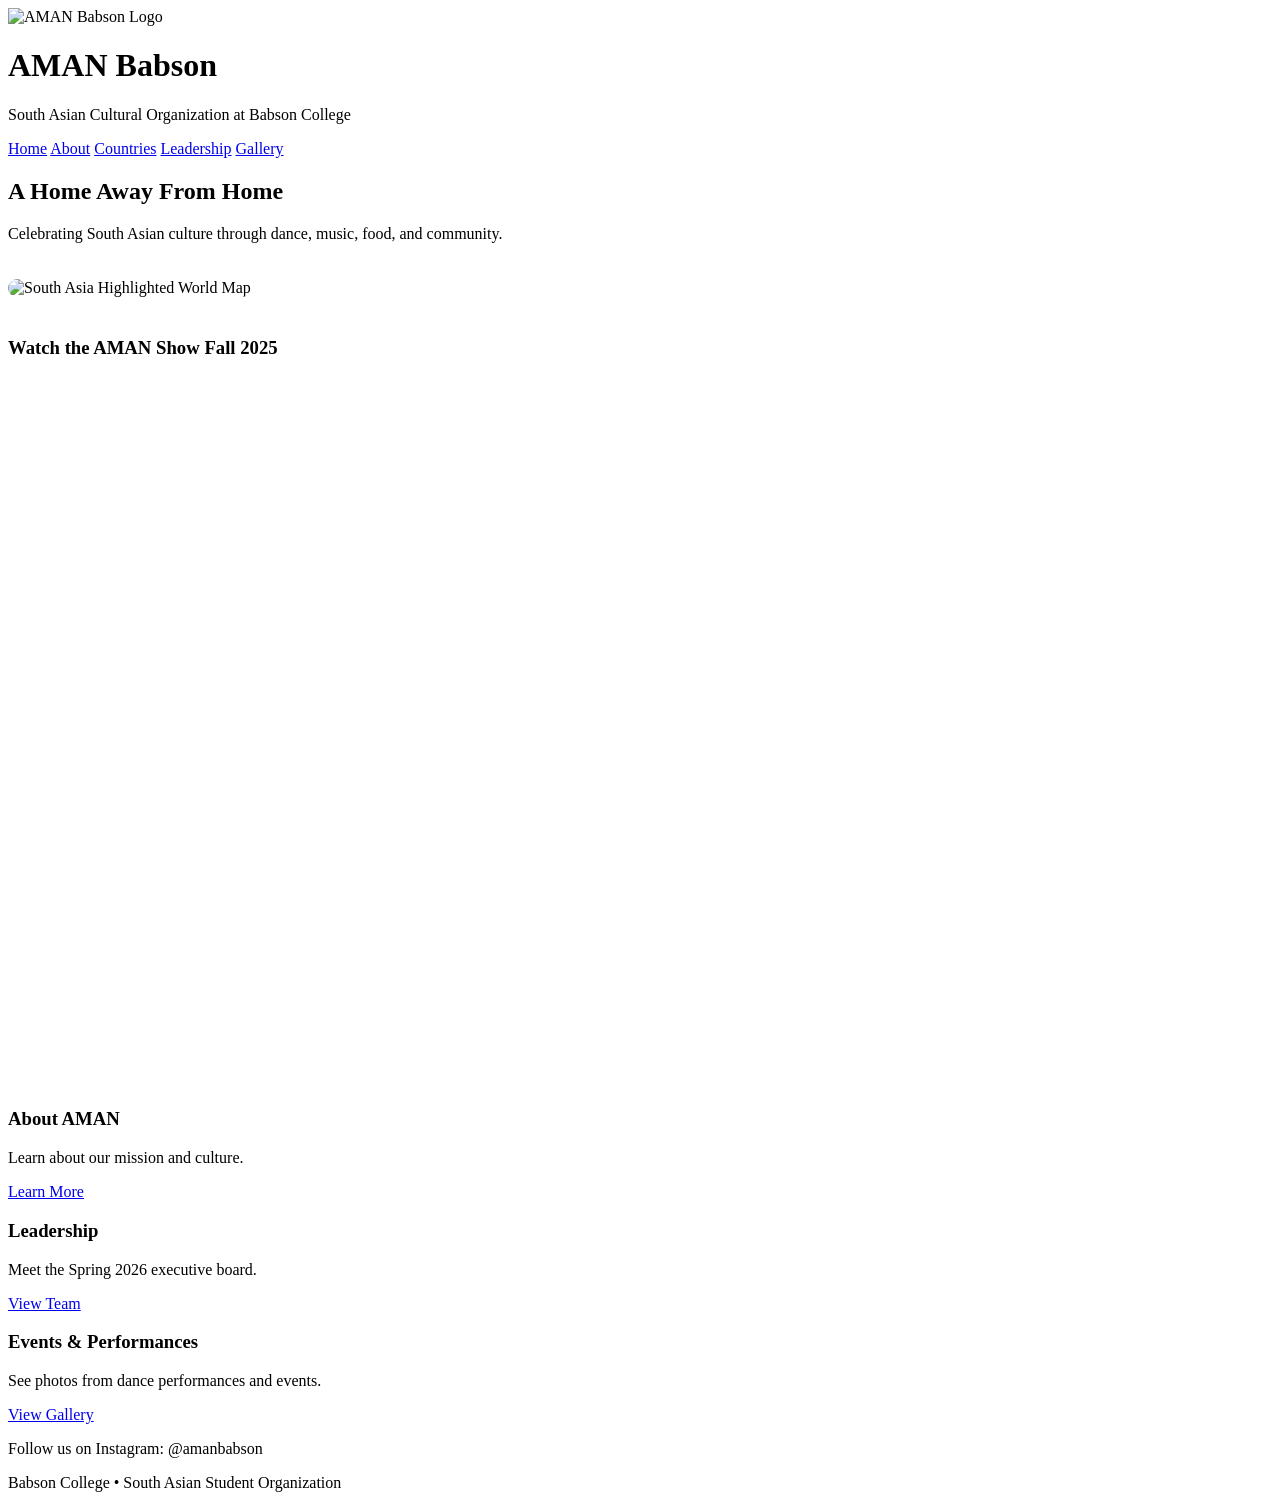
==== index.html @ 889012fc "Index.html file for AMAN Babson Website" ====
<!DOCTYPE html>
<html lang="en">

<head>
<meta charset="UTF-8">
<meta name="viewport" content="width=device-width, initial-scale=1.0">
<title>AMAN Babson</title>
<link rel="stylesheet" href="style.css">
<link href="https://fonts.googleapis.com/css2?family=Poppins:wght@300;500;700&family=Fredoka:wght@400;600&display=swap" rel="stylesheet">
</head>

<body>

<header>
<img src="amanlogo.png" alt="AMAN Babson Logo" class="logo">
<h1>AMAN Babson</h1>
<p>South Asian Cultural Organization at Babson College</p>
</header>

<nav>
<a href="index.html">Home</a>
<a href="about.html">About</a>
<a href="countries.html">Countries</a>
<a href="leadership.html">Leadership</a>
<a href="gallery.html">Gallery</a>
</nav>

<section class="hero">
<h2>A Home Away From Home</h2>
<p>Celebrating South Asian culture through dance, music, food, and community.</p>

<!-- South Asia Map -->
<img src="https://upload.wikimedia.org/wikipedia/commons/thumb/7/72/India_on_the_globe_%28India_centered%29.svg/960px-India_on_the_globe_%28India_centered%29.svg.png" 
     alt="South Asia Highlighted World Map" 
     style="margin-top:20px; width:70%; border-radius:15px;">

<!-- AMAN Show Video -->
<h3 style="margin-top:40px;">Watch the AMAN Show Fall 2025</h3>
<div style="position:relative; padding-bottom:56.25%; height:0; overflow:hidden; max-width:100%; margin-top:20px;">
  <iframe src="https://www.youtube.com/embed/X2Js5RafTxA?start=1145" 
          title="AMAN Show Fall 2025" 
          frameborder="0" 
          allow="accelerometer; autoplay; clipboard-write; encrypted-media; gyroscope; picture-in-picture" 
          allowfullscreen
          style="position:absolute; top:0; left:0; width:100%; height:100%;">
  </iframe>
</div>
</section>

<section class="home-cards">
<div class="card">
<h3>About AMAN</h3>
<p>Learn about our mission and culture.</p>
<a href="about.html">Learn More</a>
</div>

<div class="card">
<h3>Leadership</h3>
<p>Meet the Spring 2026 executive board.</p>
<a href="leadership.html">View Team</a>
</div>

<div class="card">
<h3>Events & Performances</h3>
<p>See photos from dance performances and events.</p>
<a href="gallery.html">View Gallery</a>
</div>
</section>

<footer>
<p>Follow us on Instagram: @amanbabson</p>
<p>Babson College • South Asian Student Organization</p>
</footer>

</body>
</html>
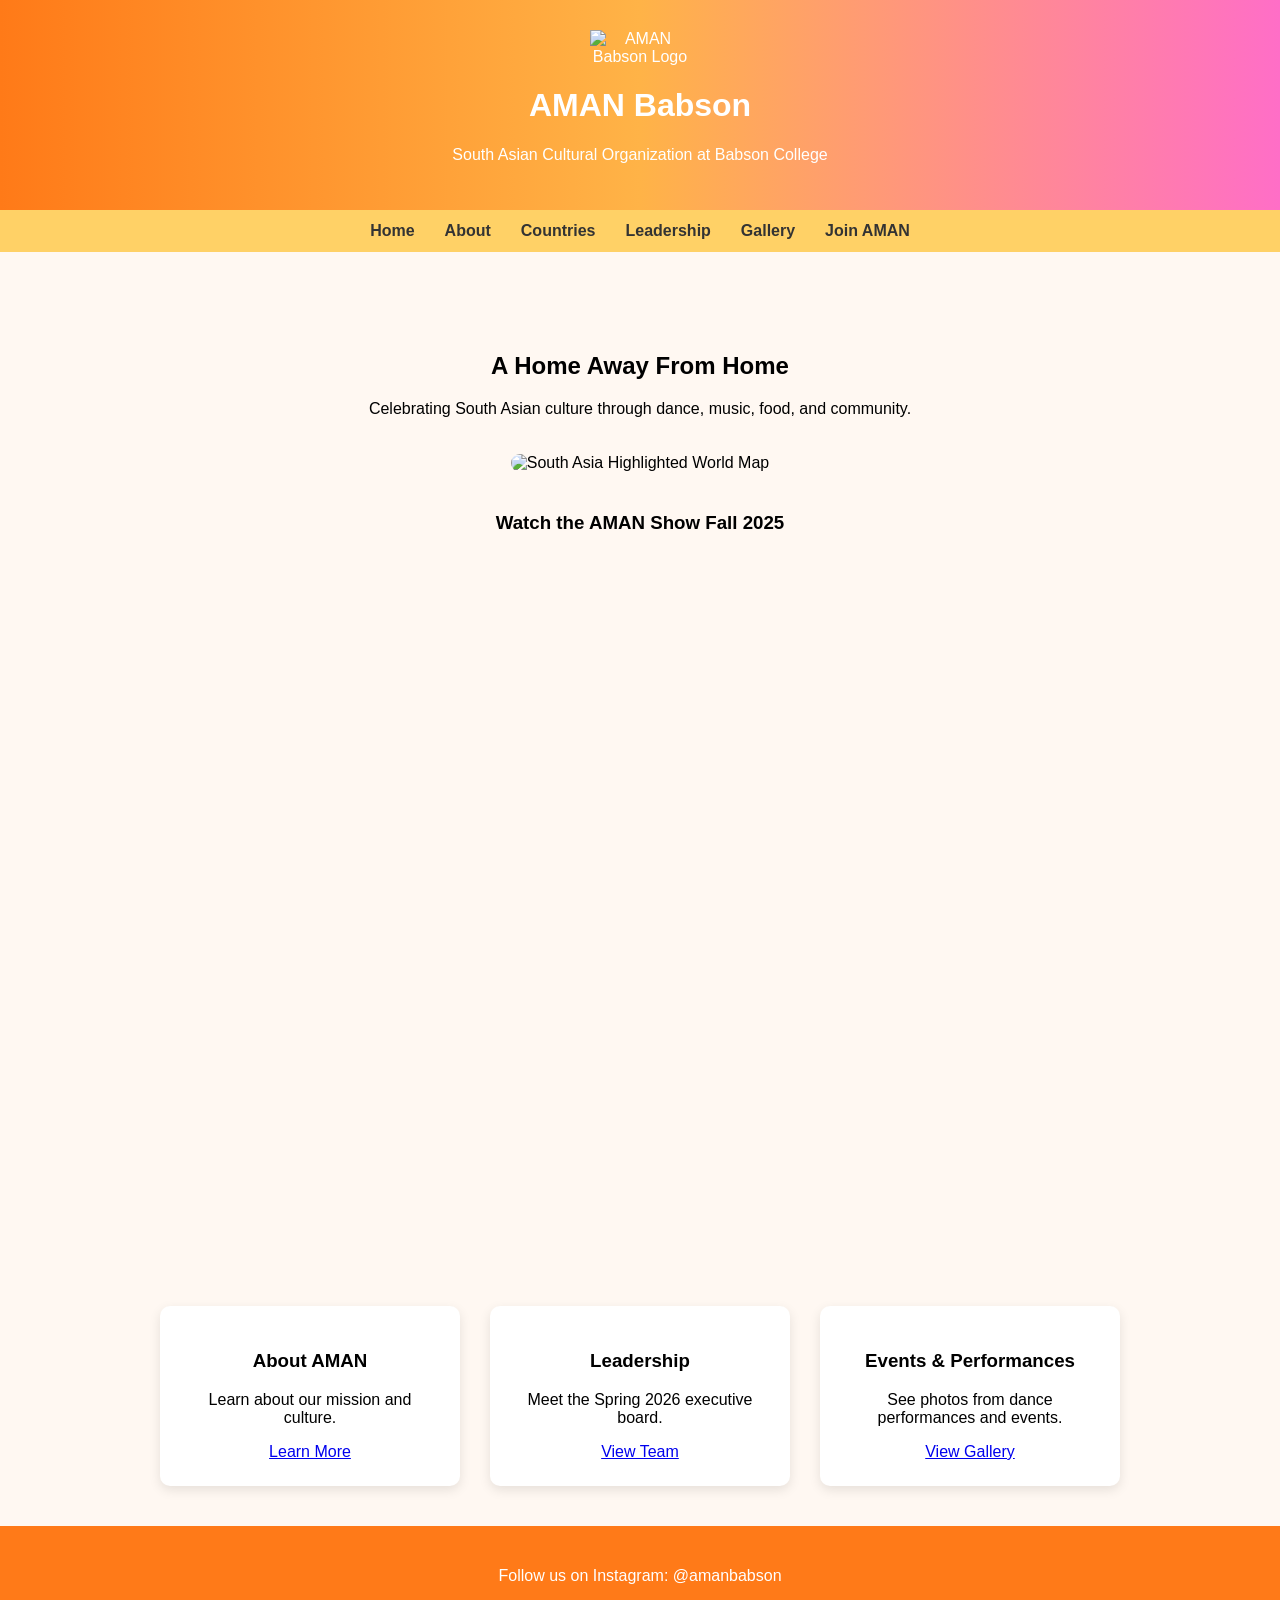
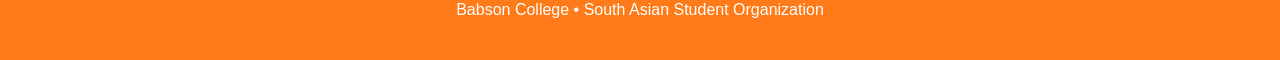
==== commit 91522eb3: "Join AMAN form" ====
--- a/index.html
+++ b/index.html
@@ -23,6 +23,7 @@
 <a href="countries.html">Countries</a>
 <a href="leadership.html">Leadership</a>
 <a href="gallery.html">Gallery</a>
+<a href="join.html">Join AMAN</a>
 </nav>
 
 <section class="hero">
--- a/style.css
+++ b/style.css
@@ -0,0 +1,135 @@
+body {
+  font-family: Poppins, sans-serif;
+  margin: 0;
+  background: #fff8f2;
+}
+
+header {
+  background: linear-gradient(90deg, #ff7a18, #ffb347, #ff6ec7);
+  text-align: center;
+  padding: 30px;
+  color: white;
+}
+
+.logo {
+  width: 100px;
+  display: block;
+  margin: 0 auto 10px auto;
+}
+
+nav {
+  display: flex;
+  justify-content: center;
+  gap: 30px;
+  background: #ffd166;
+  padding: 12px;
+}
+
+nav a {
+  text-decoration: none;
+  font-weight: 600;
+  color: #333;
+}
+
+.hero {
+  text-align: center;
+  padding: 60px;
+}
+
+.hero img {
+  width: 70%;
+  border-radius: 20px;
+}
+
+.home-cards {
+  display: flex;
+  justify-content: center;
+  gap: 30px;
+  padding: 40px;
+  flex-wrap: wrap;
+}
+
+.card {
+  background: white;
+  padding: 25px;
+  border-radius: 10px;
+  width: 250px;
+  box-shadow: 0 4px 12px rgba(0, 0, 0, 0.1);
+  text-align: center;
+}
+
+ul {
+  max-width: 600px;
+  margin: 0 auto 30px auto;
+  padding-left: 20px;
+}
+
+h2 {
+  text-align: center;
+  margin-top: 40px;
+}
+
+footer {
+  background: #ff7a18;
+  color: white;
+  text-align: center;
+  padding: 25px;
+}
+
+.countries-horizontal {
+  display: flex;
+  justify-content: center;
+  gap: 40px;
+  padding: 60px 10px;
+  flex-wrap: wrap;
+}
+
+.countries-horizontal .country {
+  text-align: center;
+}
+
+.countries-horizontal img {
+  width: 80px;
+  border-radius: 8px;
+}
+
+/* Join AMAN form styling */
+
+.join-section{
+padding:60px 20px;
+max-width:600px;
+margin:auto;
+}
+
+form{
+display:flex;
+flex-direction:column;
+gap:15px;
+margin-top:20px;
+}
+
+input, select, textarea{
+padding:10px;
+border-radius:6px;
+border:1px solid #ccc;
+font-family:Poppins;
+}
+
+input:focus, textarea:focus, select:focus{
+outline:none;
+border-color:#ff7a18;
+}
+
+button{
+background:#ff7a18;
+color:white;
+border:none;
+padding:12px;
+border-radius:6px;
+font-size:16px;
+cursor:pointer;
+}
+
+button:hover{
+background:#ff5a00;
+}
